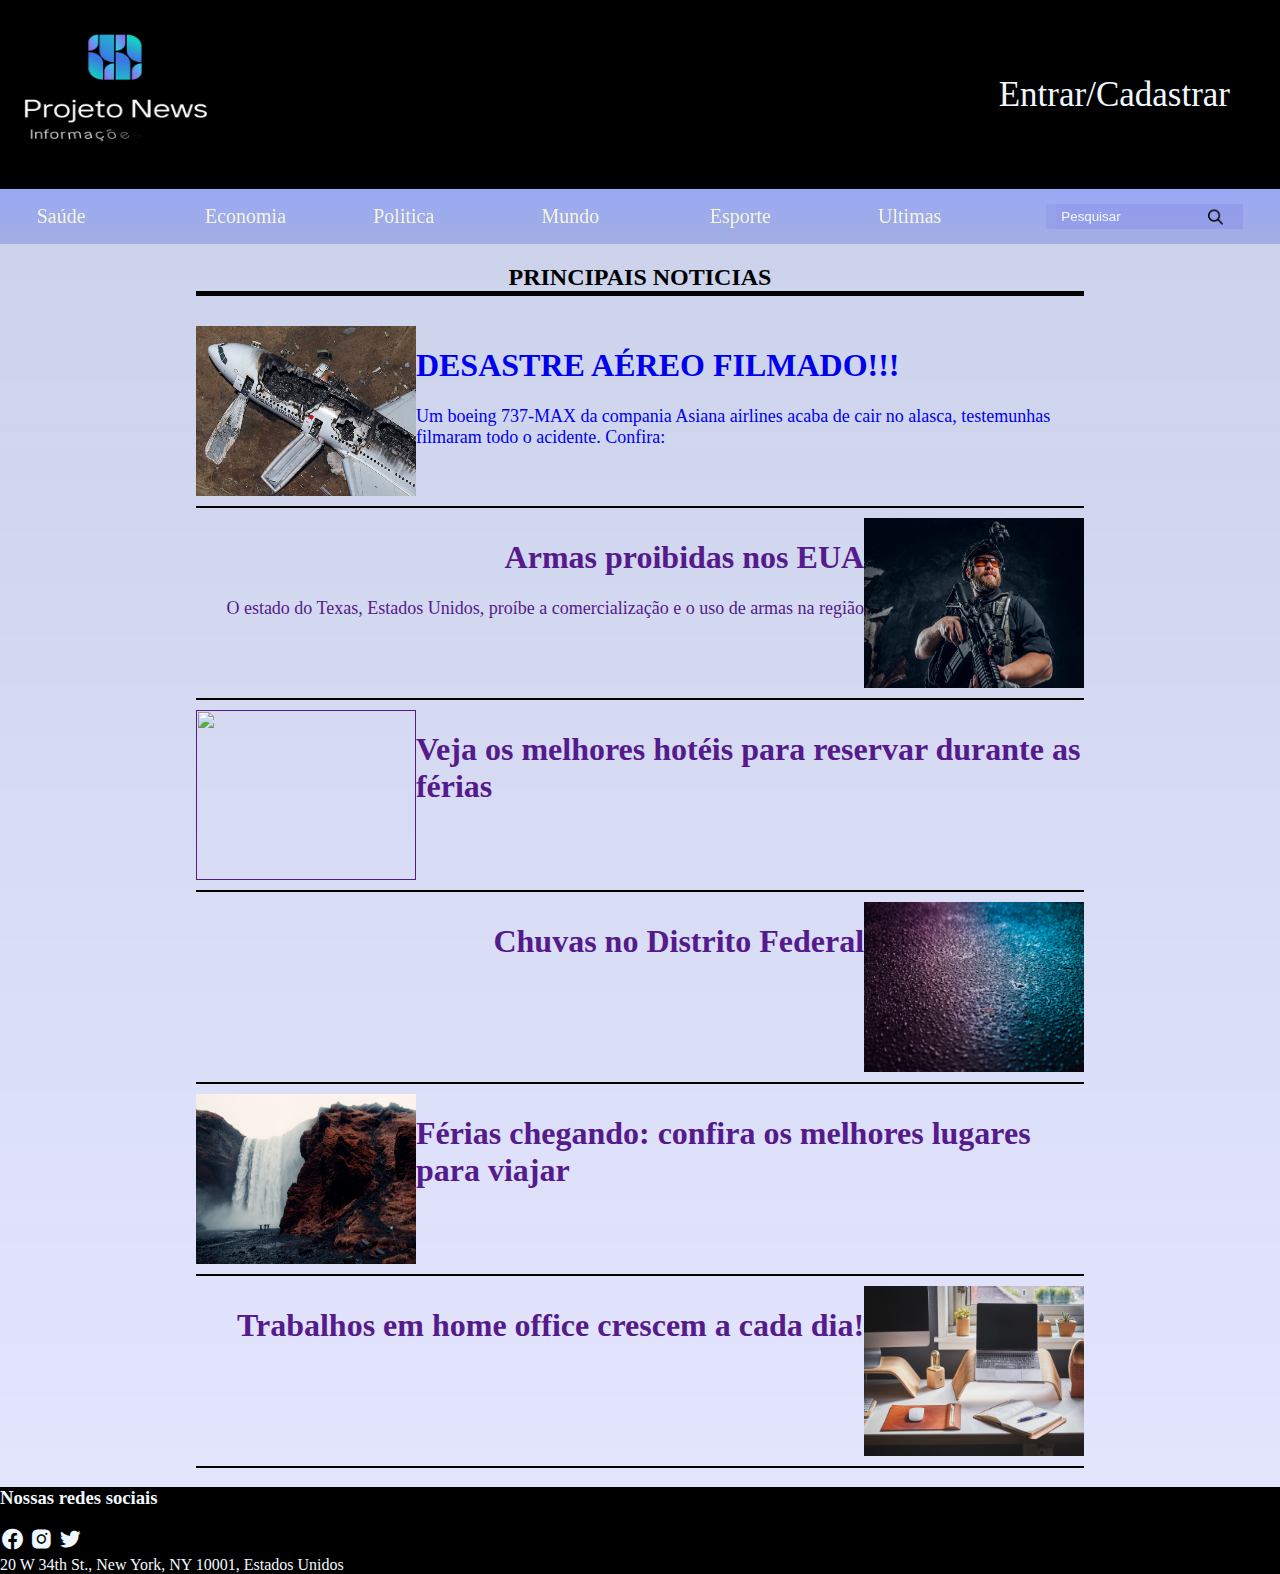
==== index.html @ 295bba72 "Primeiro commit" ====
<!DOCTYPE html>
<html lang="pt-br">

<head>
    <meta charset="UTF-8">
    <meta http-equiv="X-UA-Compatible" content="IE=edge">
    <meta name="viewport" content="width=device-width, initial-scale=1.0">
    <link rel="stylesheet" href="projeto.css">
    <link href='https://unpkg.com/boxicons@2.1.4/css/boxicons.min.css' rel='stylesheet'>
    <title>Projeto News</title>
    <link rel="shortcut icon" href="Projeto News.jpg">
</head>

<body>
    <header>
        <div class="login">
            <a href="projetoprin.html"><img src="Projeto News.gif" alt=""></a>
            <a href="projetologin.html">Entrar/Cadastrar</a>
        </div>
    </header>
    <nav id="nav">
        <a href="">Saúde</a>
        <a href="">Economia</a>
        <a href="">Politica</a>
        <a href="">Mundo</a>
        <a href="">Esporte</a>
        <a href="">Ultimas</a>
        <div id="pesqui"><img src="search.png" alt="Imagem" style="height: 15px;">
            <input type="search" placeholder="Pesquisar">
    </nav>
    <main>
        <div class="maincont">
            <h2 style="border-bottom: 5px solid black; text-align: center;">PRINCIPAIS NOTICIAS</h2>
        <div id="left"><a href="projeto.html"><img src="777.jpg" alt="">
            <h1>DESASTRE AÉREO FILMADO!!!</h1>
            <p>Um boeing 737-MAX da compania Asiana airlines acaba de cair no alasca, testemunhas filmaram todo o acidente. Confira:</p>
        </a>
        </div>
        <div id="right"><a href=""><img src="asft.jpg" alt="">
            <h1>Armas proibidas nos EUA</h1>
            <p>O estado do Texas, Estados Unidos, proíbe a comercialização e o uso de armas na região</p>
        </div>
    </a>
        <div id="left"><a href=""><img src="pexels3.jpg" alt="">
            <h1>Veja os melhores hotéis para reservar durante as férias</h1>
            <p></p>
        </a>
        </div>
        <div id="right"><a href=""><img src="pexels4.jpg" alt="">
            <h1>Chuvas no Distrito Federal</h1>
            <p></p>
        </a>
        </div>
        <div id="left"><a href=""><img src="pexels5.jpg" alt="">
            <h1>Férias chegando: confira os melhores lugares para viajar</h1>
            <p></p>
        </a>
        </div>
        <div id="right"><a href=""><img src="pexels8.jpg" alt="">
            <h1>Trabalhos em home office crescem a cada dia!</h1>
            <p></p>
        </a>
        </div>
    </main>
</div>
    <footer><h3>Nossas redes sociais</h3>
        <a href=""><i class='bx bxl-facebook-circle'></i></a>
        <a href=""><i class='bx bxl-instagram-alt' ></i></a>
        <a href=""><i class='bx bxl-twitter' ></i></a><br>

        <text>20 W 34th St., New York, NY 10001, Estados Unidos</text></footer>
</div>

<script src="projeto.js"></script>
</body>

</html>
---- projeto.css ----
body{
    padding: 0;
    margin: 0;
    background: linear-gradient(rgba(4, 41, 143, 0.222), rgba(0, 17, 255, 0.103)) ;   
}

a{
    text-decoration: none;
}

.login img {
    height: 180px;
    width: 230px;
}

.login {
    display: flex;
    justify-content: space-between;
    align-items: center;
}

header{
    background-color: black;
    padding-right: 50px;

}

header a{
    color: aliceblue;
    font-size: 35px;
}

nav{
    display: flex;
    justify-content: space-around;
    align-items: center;
    background:linear-gradient(rgb(153, 169, 245),rgba(122, 138, 219, 0.507)) ;
    position: sticky;
    top: 0;
    padding: 15px;
    backdrop-filter: blur(3px);
}

nav a{
    font-size: 20px;
    color: beige;
    transition: 0.2s;
    width: 10%;
}

nav a:hover{
    display: inline-block;
    font-size: 22px;
    transition: 0.2s;
    padding: 5px;
}

#aside{
    background-color: rgb(0, 0, 0);
    float: right;
    padding-right: 10px;
    color: aliceblue;
    font-size: 22px;
    padding: 15px;
    border-radius: 3px;
    display: block;
    transition: 0.7s;
}


#aside:hover{
    padding: 20px;
    transition: 0.7s;
}

#aside img{
    height: 200px;
    width: 250px;
    display: grid;
    padding: 10px;
    border-radius: 15px;
}

#aside a:visited{
    color: aliceblue;
}

#aside a:hover{
    transition: 0.3s;
    color: brown;
}

#main{
    float: left;
    width: 150vh;
}

#main h2{
    font-size: 40px;
    font-family: 'Lucida Sans', 'Lucida Sans Regular', 'Lucida Grande', 'Lucida Sans Unicode', Geneva, Verdana, sans-serif;
}

#main p{
    font-size: 25px;
    font-family: 'Lucida Sans', 'Lucida Sans Regular', 'Lucida Grande', 'Lucida Sans Unicode', Geneva, Verdana, sans-serif;
}

#pesqui input[type=search] {
    border: none;
    background: rgba(138, 138, 235, 0.192);
    outline: none;
    color: aliceblue;
    padding: 5px;
}

#pesqui input[type=search]:focus + img {
    position: relative;
    right: 50px;
    transition: right 0.5s ease-in-out;
}

#pesqui input[type=search]::placeholder {
    color: aliceblue;
}

#pesqui {
    position: relative;
    background: rgba(120, 120, 223, 0.192);
    padding-left: 10px;
}

#pesqui img {
    position: absolute;
    right: 20px;
    top: 50%;
    transform: translateY(-50%);
}


.video{
    text-align: center;
}

.maincont{
display: GRID;
justify-content: center;
align-items: center;
}

.maincont p{
    font-size: 18px;
}

#left{
    border-bottom: 2px solid black;
    transition: 0.5s;
    padding-top: 10px;
    padding-bottom: 10px;
    text-align: left;
}

#left:hover{
    transition: 0.5s;
    border: 5px solid rgb(19, 2, 247);
    background: rgba(0, 119, 255, 0.26);
}

#left img{
    height: 170px;
    width: 220px;
    float: left;
}

#right{
    transition: 0.5s;
    border-bottom: 2px solid black;
    padding-top: 10px;
    padding-bottom: 10px;
    text-align: right;
}

#right:hover{
    transition: 0.5s;
    border: 5px solid rgb(38, 0, 255);
    background: rgba(0, 119, 255, 0.26);
}

#right img{
    height: 170px;
    width: 220px;
    float: right;
}

footer{
    color: aliceblue;
    background: black;
    width: 209vh;
    display: block;
    clear: both;
}

footer a{
    color: aliceblue;
    font-size: 25px;
    transition: 0.2s;
}

footer a:hover{
    color: rgb(9, 66, 253);
    font-size: 26px;
    transition: 0.2s;
}
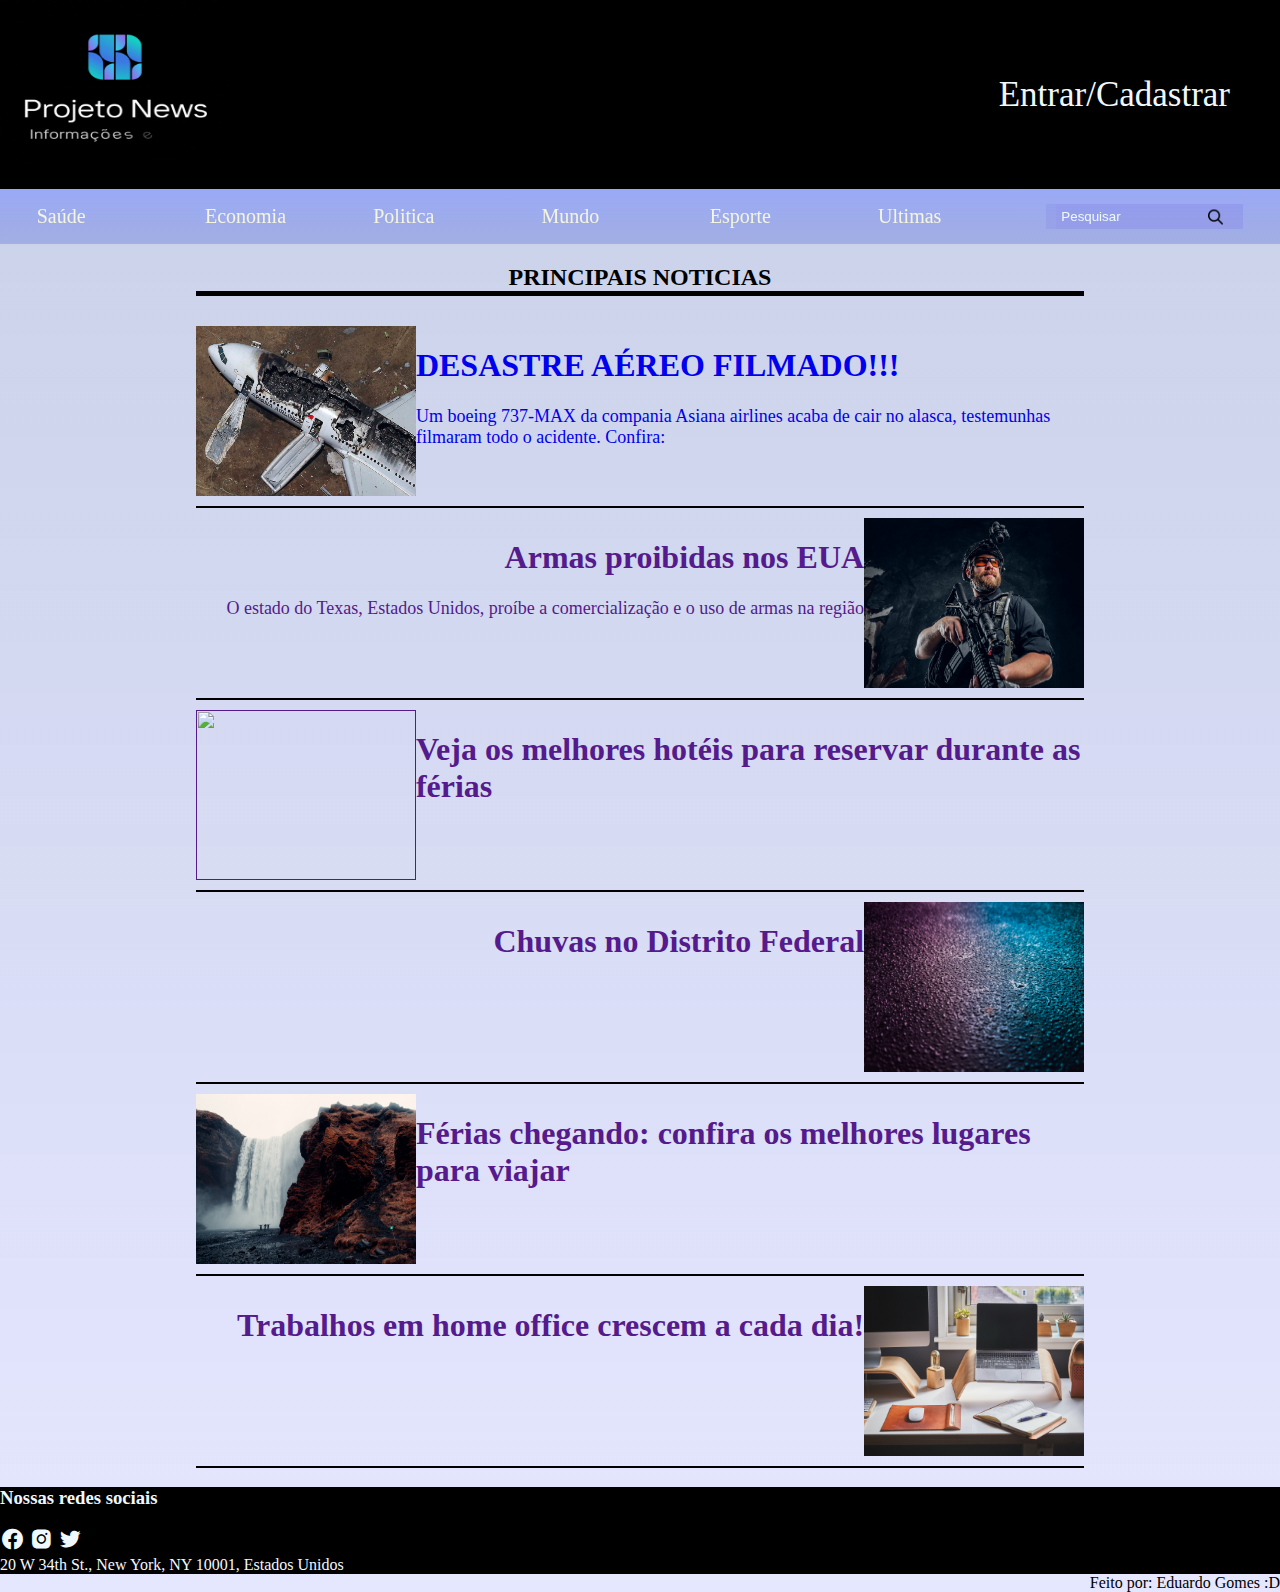
==== commit 85b55fe3: "Update index.html" ====
--- a/index.html
+++ b/index.html
@@ -69,9 +69,10 @@
         <a href=""><i class='bx bxl-twitter' ></i></a><br>
 
         <text>20 W 34th St., New York, NY 10001, Estados Unidos</text></footer>
+                <text style="float:right;">Feito por: Eduardo Gomes :D</text>
 </div>
 
 <script src="projeto.js"></script>
 </body>
 
-</html>+</html>
